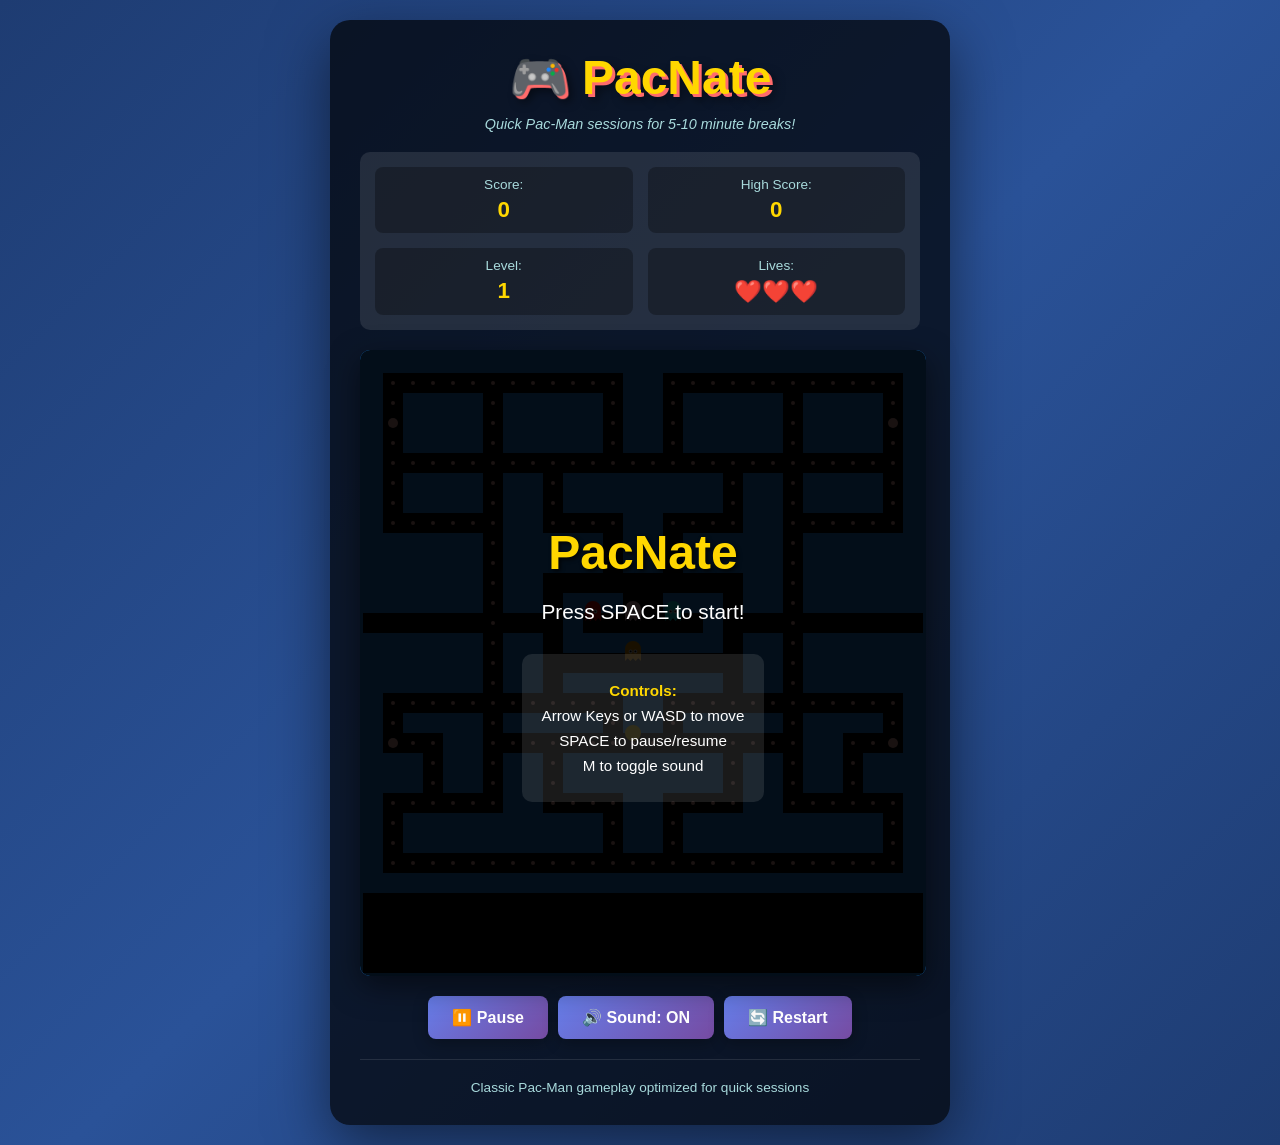
==== index.html @ ff6811be "Create complete PacNate game optimized for 5-10 minute sessions Implement a polished, modern Pac-Man" ====
<!DOCTYPE html>
<html lang="en">
<head>
    <meta charset="UTF-8">
    <meta name="viewport" content="width=device-width, initial-scale=1.0">
    <title>PacNate - Classic Pac-Man</title>
    <link rel="stylesheet" href="styles.css">
</head>
<body>
    <div class="game-container">
        <header>
            <h1>🎮 PacNate</h1>
            <p class="tagline">Quick Pac-Man sessions for 5-10 minute breaks!</p>
        </header>

        <div class="game-info">
            <div class="info-item">
                <span class="label">Score:</span>
                <span id="score" class="value">0</span>
            </div>
            <div class="info-item">
                <span class="label">High Score:</span>
                <span id="highScore" class="value">0</span>
            </div>
            <div class="info-item">
                <span class="label">Level:</span>
                <span id="level" class="value">1</span>
            </div>
            <div class="info-item">
                <span class="label">Lives:</span>
                <span id="lives" class="value">❤️❤️❤️</span>
            </div>
        </div>

        <div class="canvas-container">
            <canvas id="gameCanvas" width="560" height="620"></canvas>
            <div id="gameOverlay" class="overlay">
                <div class="overlay-content">
                    <h2 id="overlayTitle">PacNate</h2>
                    <p id="overlayMessage">Press SPACE to start!</p>
                    <div class="controls-hint">
                        <p><strong>Controls:</strong></p>
                        <p>Arrow Keys or WASD to move</p>
                        <p>SPACE to pause/resume</p>
                        <p>M to toggle sound</p>
                    </div>
                </div>
            </div>
        </div>

        <div class="game-controls">
            <button id="pauseBtn" class="btn">⏸️ Pause</button>
            <button id="soundBtn" class="btn">🔊 Sound: ON</button>
            <button id="restartBtn" class="btn">🔄 Restart</button>
        </div>

        <footer>
            <p>Classic Pac-Man gameplay optimized for quick sessions</p>
        </footer>
    </div>

    <script src="game.js"></script>
</body>
</html>
---- styles.css ----
* {
    margin: 0;
    padding: 0;
    box-sizing: border-box;
}

body {
    font-family: 'Segoe UI', Tahoma, Geneva, Verdana, sans-serif;
    background: linear-gradient(135deg, #1e3c72 0%, #2a5298 50%, #1e3c72 100%);
    color: #fff;
    min-height: 100vh;
    display: flex;
    justify-content: center;
    align-items: center;
    padding: 20px;
}

.game-container {
    background: rgba(0, 0, 0, 0.7);
    border-radius: 20px;
    padding: 30px;
    box-shadow: 0 20px 60px rgba(0, 0, 0, 0.5);
    max-width: 620px;
    width: 100%;
}

header {
    text-align: center;
    margin-bottom: 20px;
}

header h1 {
    font-size: 3em;
    color: #FFD700;
    text-shadow: 3px 3px 0 #FF6B6B, 6px 6px 10px rgba(0, 0, 0, 0.5);
    margin-bottom: 10px;
    animation: glow 2s ease-in-out infinite alternate;
}

@keyframes glow {
    from {
        text-shadow: 3px 3px 0 #FF6B6B, 6px 6px 10px rgba(0, 0, 0, 0.5);
    }
    to {
        text-shadow: 3px 3px 0 #FF6B6B, 6px 6px 10px rgba(255, 215, 0, 0.8), 0 0 20px rgba(255, 215, 0, 0.6);
    }
}

.tagline {
    color: #a8dadc;
    font-size: 0.9em;
    font-style: italic;
}

.game-info {
    display: grid;
    grid-template-columns: repeat(2, 1fr);
    gap: 15px;
    margin-bottom: 20px;
    background: rgba(255, 255, 255, 0.1);
    padding: 15px;
    border-radius: 10px;
}

.info-item {
    display: flex;
    flex-direction: column;
    align-items: center;
    padding: 10px;
    background: rgba(0, 0, 0, 0.3);
    border-radius: 8px;
}

.info-item .label {
    font-size: 0.85em;
    color: #a8dadc;
    margin-bottom: 5px;
}

.info-item .value {
    font-size: 1.4em;
    font-weight: bold;
    color: #FFD700;
}

.canvas-container {
    position: relative;
    margin: 0 auto 20px;
    width: fit-content;
    border-radius: 10px;
    overflow: hidden;
    box-shadow: 0 10px 30px rgba(0, 0, 0, 0.5);
}

#gameCanvas {
    display: block;
    background: #000;
    border: 3px solid #1e90ff;
}

.overlay {
    position: absolute;
    top: 0;
    left: 0;
    width: 100%;
    height: 100%;
    background: rgba(0, 0, 0, 0.9);
    display: flex;
    justify-content: center;
    align-items: center;
    transition: opacity 0.3s ease;
}

.overlay.hidden {
    opacity: 0;
    pointer-events: none;
}

.overlay-content {
    text-align: center;
    padding: 30px;
}

.overlay-content h2 {
    font-size: 3em;
    color: #FFD700;
    margin-bottom: 20px;
    text-shadow: 2px 2px 4px rgba(0, 0, 0, 0.8);
}

.overlay-content p {
    font-size: 1.3em;
    margin: 10px 0;
    color: #fff;
}

.controls-hint {
    margin-top: 30px;
    padding: 20px;
    background: rgba(255, 255, 255, 0.1);
    border-radius: 10px;
    font-size: 0.95em;
}

.controls-hint p {
    margin: 8px 0;
    font-size: 1em;
}

.controls-hint strong {
    color: #FFD700;
}

.game-controls {
    display: flex;
    gap: 10px;
    justify-content: center;
    flex-wrap: wrap;
}

.btn {
    padding: 12px 24px;
    font-size: 1em;
    font-weight: bold;
    color: #fff;
    background: linear-gradient(135deg, #667eea 0%, #764ba2 100%);
    border: none;
    border-radius: 8px;
    cursor: pointer;
    transition: all 0.3s ease;
    box-shadow: 0 4px 15px rgba(0, 0, 0, 0.3);
}

.btn:hover {
    transform: translateY(-2px);
    box-shadow: 0 6px 20px rgba(102, 126, 234, 0.4);
}

.btn:active {
    transform: translateY(0);
}

footer {
    text-align: center;
    margin-top: 20px;
    color: #a8dadc;
    font-size: 0.85em;
    padding-top: 20px;
    border-top: 1px solid rgba(255, 255, 255, 0.1);
}

/* Responsive Design */
@media (max-width: 640px) {
    .game-container {
        padding: 15px;
    }

    header h1 {
        font-size: 2em;
    }

    .game-info {
        grid-template-columns: 1fr 1fr;
        gap: 10px;
        padding: 10px;
    }

    .info-item .value {
        font-size: 1.2em;
    }

    #gameCanvas {
        max-width: 100%;
        height: auto;
    }

    .btn {
        padding: 10px 18px;
        font-size: 0.9em;
    }

    .overlay-content h2 {
        font-size: 2em;
    }

    .overlay-content p {
        font-size: 1em;
    }
}

/* Animations */
@keyframes pulse {
    0%, 100% {
        transform: scale(1);
    }
    50% {
        transform: scale(1.05);
    }
}

.pulse {
    animation: pulse 0.5s ease;
}
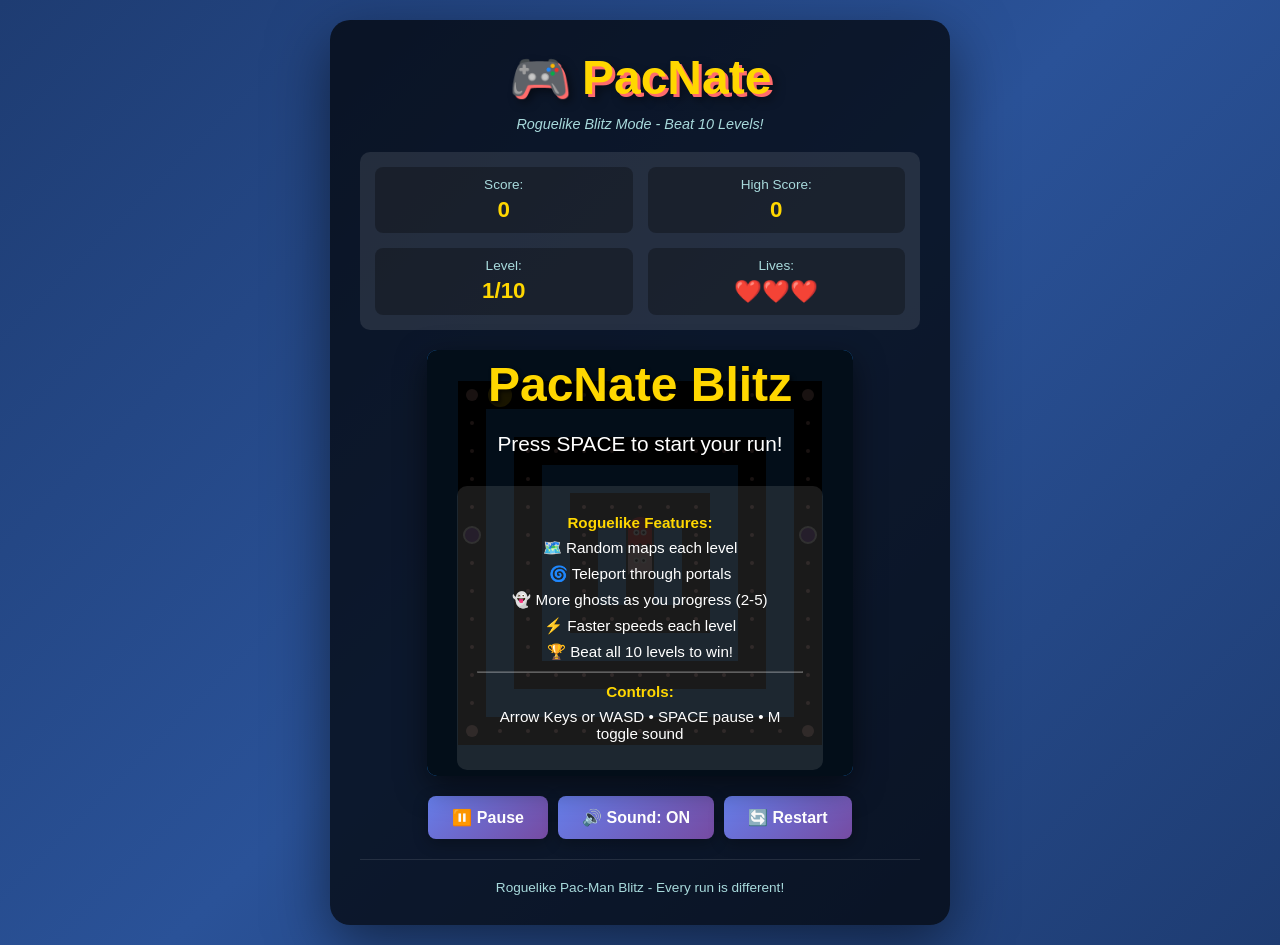
==== commit f78da138: "Transform PacNate into roguelike Bejeweled Blitz-style game Complete overhaul of game mechanics to c" ====
--- a/index.html
+++ b/index.html
@@ -3,14 +3,14 @@
 <head>
     <meta charset="UTF-8">
     <meta name="viewport" content="width=device-width, initial-scale=1.0">
-    <title>PacNate - Classic Pac-Man</title>
+    <title>PacNate - Roguelike Blitz</title>
     <link rel="stylesheet" href="styles.css">
 </head>
 <body>
     <div class="game-container">
         <header>
             <h1>🎮 PacNate</h1>
-            <p class="tagline">Quick Pac-Man sessions for 5-10 minute breaks!</p>
+            <p class="tagline">Roguelike Blitz Mode - Beat 10 Levels!</p>
         </header>
 
         <div class="game-info">
@@ -33,16 +33,21 @@
         </div>
 
         <div class="canvas-container">
-            <canvas id="gameCanvas" width="560" height="620"></canvas>
+            <canvas id="gameCanvas" width="420" height="420"></canvas>
             <div id="gameOverlay" class="overlay">
                 <div class="overlay-content">
-                    <h2 id="overlayTitle">PacNate</h2>
-                    <p id="overlayMessage">Press SPACE to start!</p>
+                    <h2 id="overlayTitle">PacNate Blitz</h2>
+                    <p id="overlayMessage">Press SPACE to start your run!</p>
                     <div class="controls-hint">
+                        <p><strong>Roguelike Features:</strong></p>
+                        <p>🗺️ Random maps each level</p>
+                        <p>🌀 Teleport through portals</p>
+                        <p>👻 More ghosts as you progress (2-5)</p>
+                        <p>⚡ Faster speeds each level</p>
+                        <p>🏆 Beat all 10 levels to win!</p>
+                        <hr style="margin: 10px 0; border-color: rgba(255,255,255,0.3);">
                         <p><strong>Controls:</strong></p>
-                        <p>Arrow Keys or WASD to move</p>
-                        <p>SPACE to pause/resume</p>
-                        <p>M to toggle sound</p>
+                        <p>Arrow Keys or WASD • SPACE pause • M toggle sound</p>
                     </div>
                 </div>
             </div>
@@ -55,7 +60,7 @@
         </div>
 
         <footer>
-            <p>Classic Pac-Man gameplay optimized for quick sessions</p>
+            <p>Roguelike Pac-Man Blitz - Every run is different!</p>
         </footer>
     </div>
 
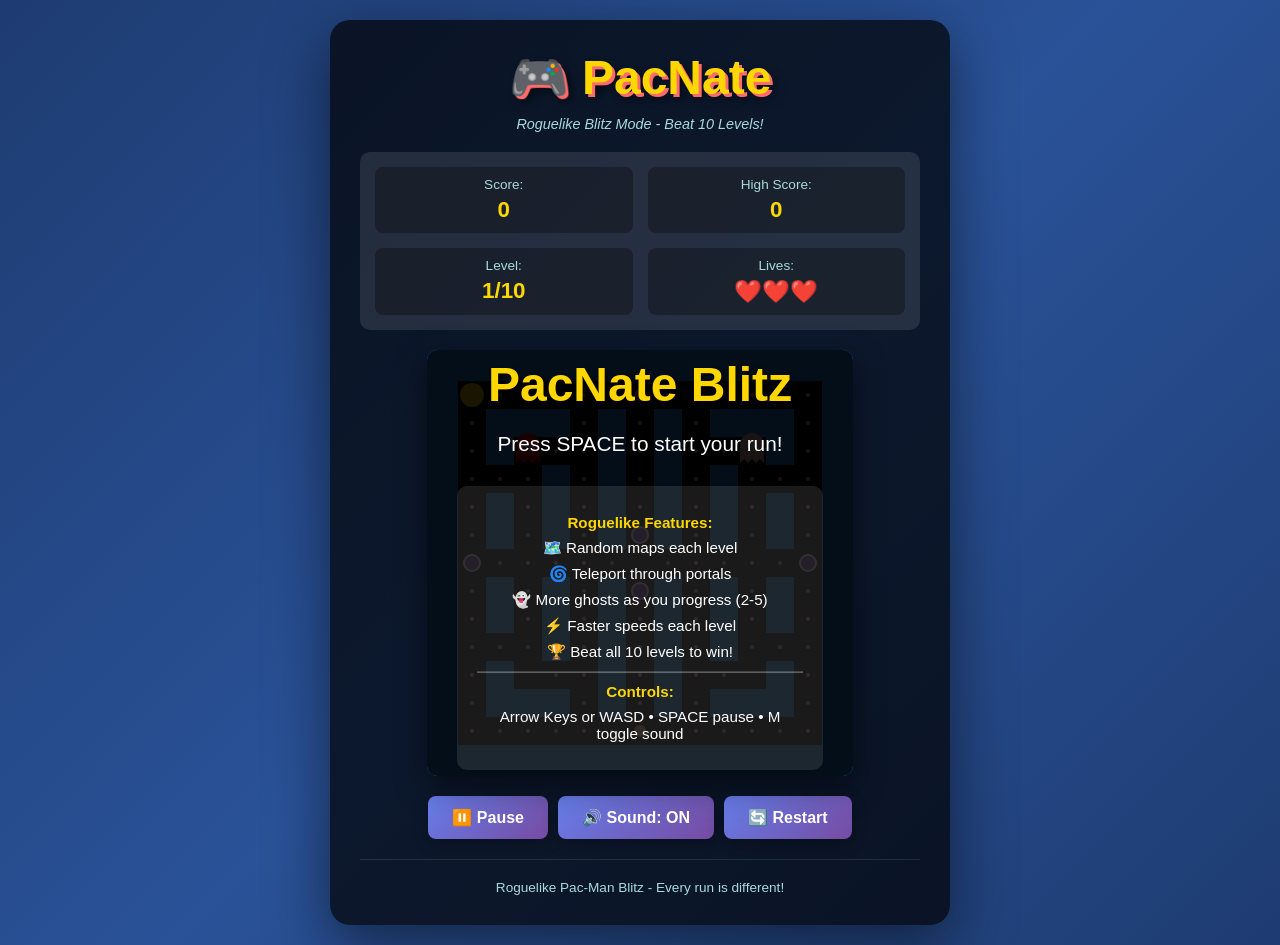
==== commit 32394099: "Implement Phase 1 polish improvements (balance and UX) Phase 1 improvements focused on balance and u" ====
--- a/index.html
+++ b/index.html
@@ -34,6 +34,12 @@
 
         <div class="canvas-container">
             <canvas id="gameCanvas" width="420" height="420"></canvas>
+            <div id="powerTimer" class="power-timer hidden">
+                <div class="power-timer-bar">
+                    <div id="powerTimerFill" class="power-timer-fill"></div>
+                </div>
+                <span id="powerTimerText" class="power-timer-text">⚡ 0.0s</span>
+            </div>
             <div id="gameOverlay" class="overlay">
                 <div class="overlay-content">
                     <h2 id="overlayTitle">PacNate Blitz</h2>
--- a/styles.css
+++ b/styles.css
@@ -189,6 +189,53 @@
     border-top: 1px solid rgba(255, 255, 255, 0.1);
 }
 
+/* Power Timer */
+.power-timer {
+    position: absolute;
+    top: 10px;
+    left: 50%;
+    transform: translateX(-50%);
+    background: rgba(0, 0, 0, 0.85);
+    padding: 8px 16px;
+    border-radius: 20px;
+    border: 2px solid #FFD700;
+    box-shadow: 0 4px 15px rgba(255, 215, 0, 0.5);
+    z-index: 10;
+    transition: opacity 0.3s ease;
+    min-width: 150px;
+    text-align: center;
+}
+
+.power-timer.hidden {
+    opacity: 0;
+    pointer-events: none;
+}
+
+.power-timer-bar {
+    width: 100%;
+    height: 8px;
+    background: rgba(255, 255, 255, 0.2);
+    border-radius: 4px;
+    overflow: hidden;
+    margin-bottom: 6px;
+}
+
+.power-timer-fill {
+    height: 100%;
+    background: linear-gradient(90deg, #FFD700, #FFA500);
+    border-radius: 4px;
+    transition: width 0.1s linear;
+    box-shadow: 0 0 10px rgba(255, 215, 0, 0.8);
+}
+
+.power-timer-text {
+    display: block;
+    color: #FFD700;
+    font-weight: bold;
+    font-size: 0.95em;
+    text-shadow: 0 0 5px rgba(255, 215, 0, 0.5);
+}
+
 /* Responsive Design */
 @media (max-width: 640px) {
     .game-container {
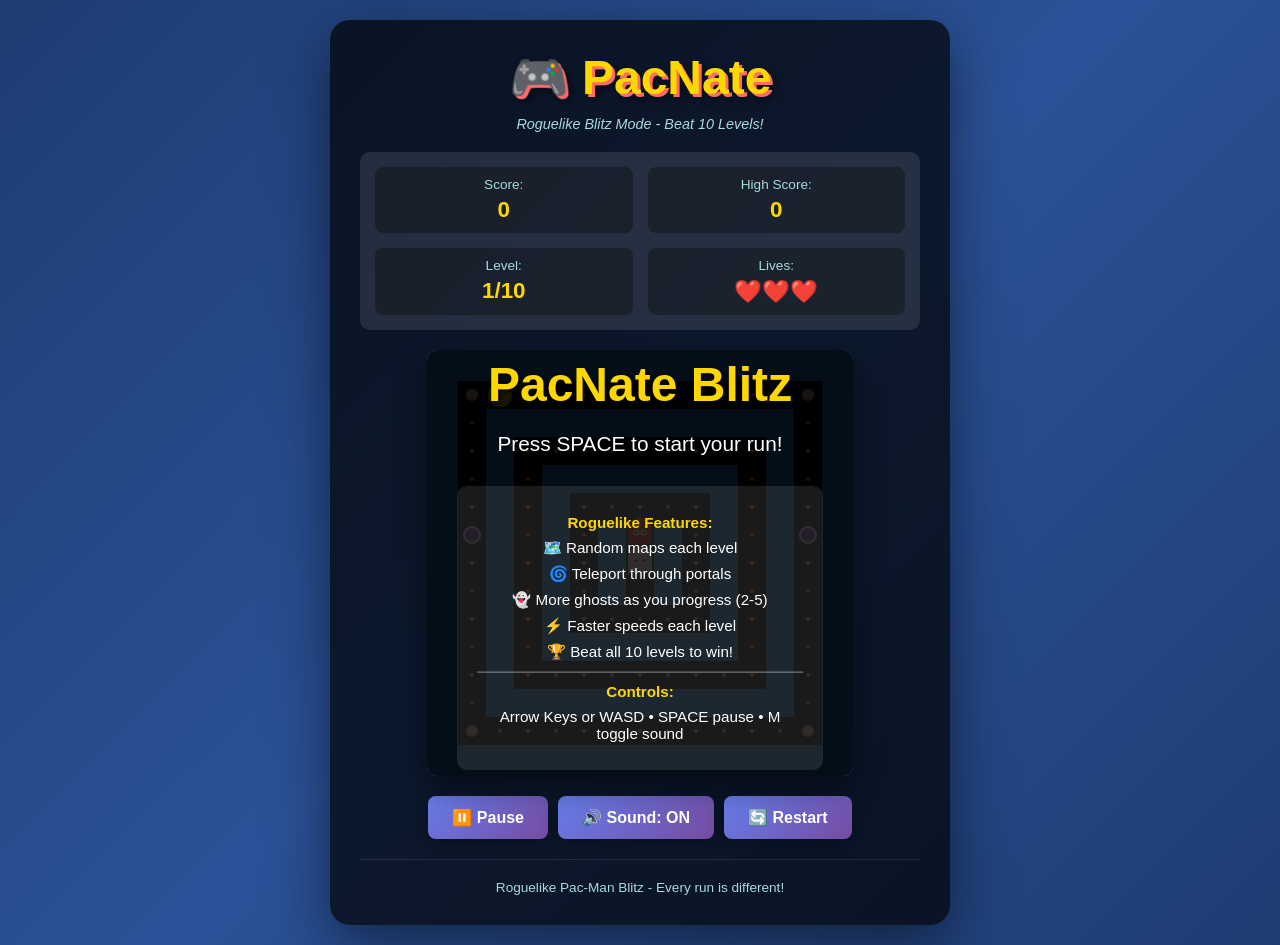
==== commit 8b18f2f5: "Implement Phase 2 improvements (technical polish and content) Phase 2 improvements focused on techni" ====
--- a/index.html
+++ b/index.html
@@ -40,6 +40,14 @@
                 </div>
                 <span id="powerTimerText" class="power-timer-text">⚡ 0.0s</span>
             </div>
+            <div id="mobileControls" class="mobile-controls">
+                <div class="dpad">
+                    <button class="dpad-btn dpad-up" data-direction="up">▲</button>
+                    <button class="dpad-btn dpad-down" data-direction="down">▼</button>
+                    <button class="dpad-btn dpad-left" data-direction="left">◄</button>
+                    <button class="dpad-btn dpad-right" data-direction="right">►</button>
+                </div>
+            </div>
             <div id="gameOverlay" class="overlay">
                 <div class="overlay-content">
                     <h2 id="overlayTitle">PacNate Blitz</h2>
--- a/styles.css
+++ b/styles.css
@@ -236,6 +236,79 @@
     text-shadow: 0 0 5px rgba(255, 215, 0, 0.5);
 }
 
+/* Mobile Controls */
+.mobile-controls {
+    position: absolute;
+    bottom: 10px;
+    right: 10px;
+    z-index: 15;
+    display: none; /* Hidden by default, shown on touch devices */
+}
+
+.dpad {
+    position: relative;
+    width: 120px;
+    height: 120px;
+}
+
+.dpad-btn {
+    position: absolute;
+    width: 45px;
+    height: 45px;
+    background: rgba(255, 215, 0, 0.8);
+    border: 2px solid #fff;
+    border-radius: 8px;
+    color: #000;
+    font-size: 1.4em;
+    font-weight: bold;
+    cursor: pointer;
+    user-select: none;
+    -webkit-user-select: none;
+    touch-action: manipulation;
+    display: flex;
+    align-items: center;
+    justify-content: center;
+    box-shadow: 0 3px 10px rgba(0, 0, 0, 0.5);
+    transition: all 0.1s ease;
+}
+
+.dpad-btn:active {
+    background: rgba(255, 165, 0, 1);
+    transform: scale(0.95);
+    box-shadow: 0 1px 5px rgba(0, 0, 0, 0.5);
+}
+
+.dpad-up {
+    top: 0;
+    left: 50%;
+    transform: translateX(-50%);
+}
+
+.dpad-down {
+    bottom: 0;
+    left: 50%;
+    transform: translateX(-50%);
+}
+
+.dpad-left {
+    left: 0;
+    top: 50%;
+    transform: translateY(-50%);
+}
+
+.dpad-right {
+    right: 0;
+    top: 50%;
+    transform: translateY(-50%);
+}
+
+/* Show mobile controls on touch devices */
+@media (hover: none) and (pointer: coarse) {
+    .mobile-controls {
+        display: block;
+    }
+}
+
 /* Responsive Design */
 @media (max-width: 640px) {
     .game-container {
@@ -273,6 +346,23 @@
     .overlay-content p {
         font-size: 1em;
     }
+
+    .mobile-controls {
+        display: block; /* Always show on small screens */
+        bottom: 15px;
+        right: 15px;
+    }
+
+    .dpad {
+        width: 100px;
+        height: 100px;
+    }
+
+    .dpad-btn {
+        width: 38px;
+        height: 38px;
+        font-size: 1.2em;
+    }
 }
 
 /* Animations */
